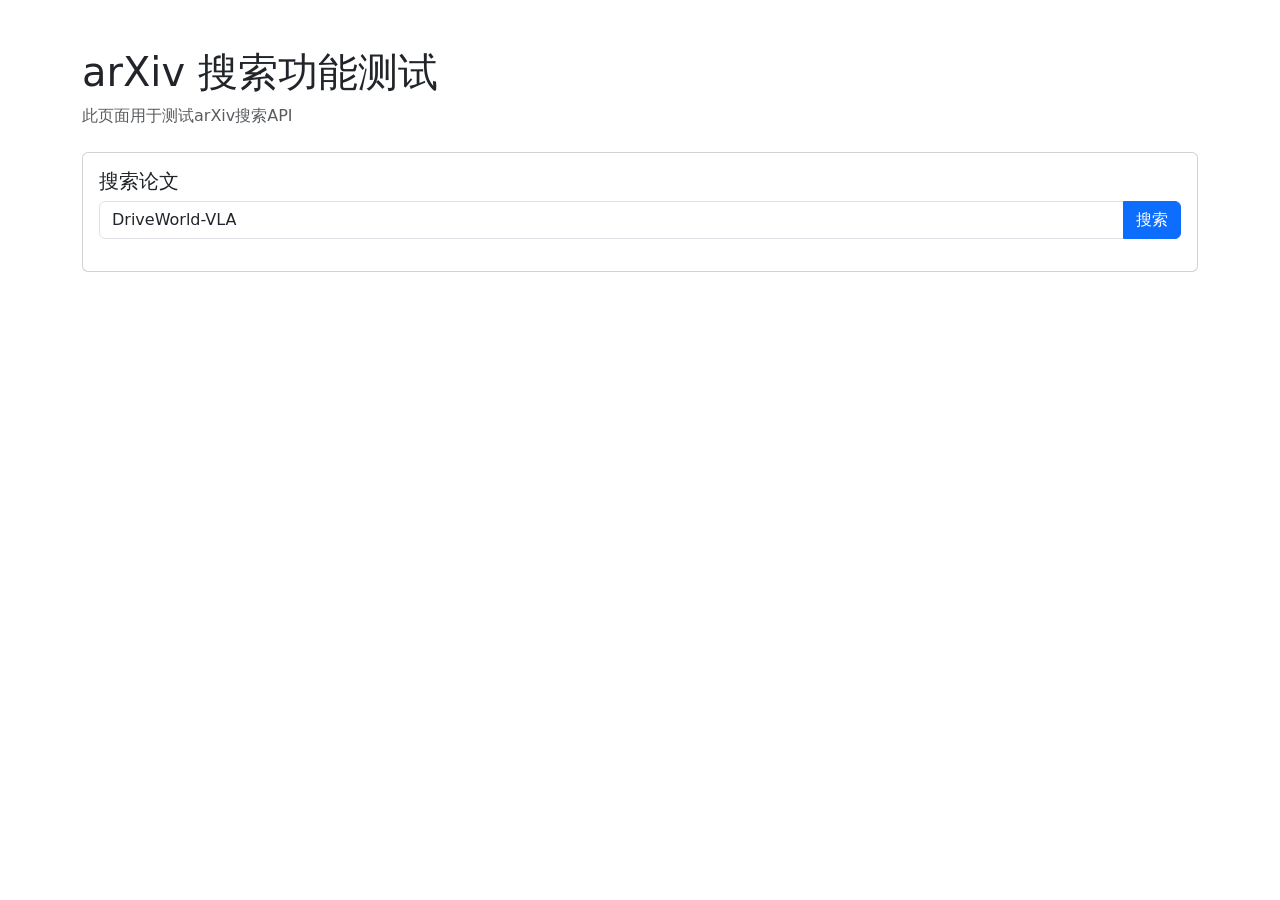
==== test_arxiv.html @ e71cfe6e "Improve arXiv search with better query syntax - Use intelligent query construction: ti:query OR abs:" ====
<!DOCTYPE html>
<html lang="zh-CN">
<head>
    <meta charset="UTF-8">
    <meta name="viewport" content="width=device-width, initial-scale=1.0">
    <title>arXiv搜索测试</title>
    <link href="https://cdn.jsdelivr.net/npm/bootstrap@5.3.0/dist/css/bootstrap.min.css" rel="stylesheet">
</head>
<body>
    <div class="container mt-5">
        <h1>arXiv 搜索功能测试</h1>
        <p class="text-muted">此页面用于测试arXiv搜索API</p>

        <div class="card mt-4">
            <div class="card-body">
                <h5>搜索论文</h5>
                <div class="input-group mb-3">
                    <input type="text" class="form-control" id="searchQuery" placeholder="输入关键词（例如：DriveWorld-VLA）" value="DriveWorld-VLA">
                    <button class="btn btn-primary" onclick="testSearch()">搜索</button>
                </div>

                <div id="loading" class="d-none">
                    <div class="spinner-border text-primary" role="status">
                        <span class="visually-hidden">Loading...</span>
                    </div>
                    <span class="ms-2">搜索中...</span>
                </div>

                <div id="results" class="mt-3"></div>
            </div>
        </div>
    </div>

    <script>
        async function testSearch() {
            const query = document.getElementById('searchQuery').value.trim();
            const resultsDiv = document.getElementById('results');
            const loadingDiv = document.getElementById('loading');

            if (!query) {
                resultsDiv.innerHTML = '<div class="alert alert-warning">请输入搜索关键词</div>';
                return;
            }

            loadingDiv.classList.remove('d-none');
            resultsDiv.innerHTML = '';

            try {
                console.log('搜索关键词:', query);

                // 调用API
                const response = await fetch(`/api/arxiv/search?query=${encodeURIComponent(query)}&max_results=10`);
                console.log('响应状态:', response.status);

                if (!response.ok) {
                    const error = await response.json();
                    throw new Error(error.detail || '请求失败');
                }

                const data = await response.json();
                console.log('搜索结果:', data);

                // 显示结果
                if (data.count === 0) {
                    resultsDiv.innerHTML = `
                        <div class="alert alert-warning">
                            <h6>未找到结果</h6>
                            <p>搜索词: ${escapeHtml(query)}</p>
                            <p>实际查询: ${escapeHtml(data.search_query || query)}</p>
                        </div>
                    `;
                } else {
                    resultsDiv.innerHTML = `
                        <div class="alert alert-success">
                            找到 ${data.count} 篇论文
                            <br><small>实际查询: ${escapeHtml(data.search_query || query)}</small>
                        </div>
                        ${data.results.map((paper, i) => `
                            <div class="card mb-3">
                                <div class="card-body">
                                    <h6 class="card-title">${i + 1}. ${escapeHtml(paper.title)}</h6>
                                    <p class="card-text">
                                        <strong>作者:</strong> ${escapeHtml(paper.authors)}<br>
                                        <strong>发布日期:</strong> ${paper.published} (${paper.year})<br>
                                        <strong>arXiv ID:</strong> ${paper.arxiv_id}<br>
                                        <strong>分类:</strong> ${escapeHtml(paper.categories)}
                                    </p>
                                    <p class="card-text"><small class="text-muted">${escapeHtml(paper.abstract.substring(0, 200))}...</small></p>
                                    <a href="${paper.pdf_url}" target="_blank" class="btn btn-sm btn-primary">查看PDF</a>
                                </div>
                            </div>
                        `).join('')}
                    `;
                }
            } catch (error) {
                console.error('搜索错误:', error);
                resultsDiv.innerHTML = `
                    <div class="alert alert-danger">
                        <h6>搜索失败</h6>
                        <p>${escapeHtml(error.message)}</p>
                    </div>
                `;
            } finally {
                loadingDiv.classList.add('d-none');
            }
        }

        function escapeHtml(text) {
            if (!text) return '';
            const map = {
                '&': '&amp;',
                '<': '&lt;',
                '>': '&gt;',
                '"': '&quot;',
                "'": '&#039;'
            };
            return text.replace(/[&<>"']/g, m => map[m]);
        }

        // 回车搜索
        document.getElementById('searchQuery').addEventListener('keypress', (e) => {
            if (e.key === 'Enter') testSearch();
        });
    </script>
</body>
</html>
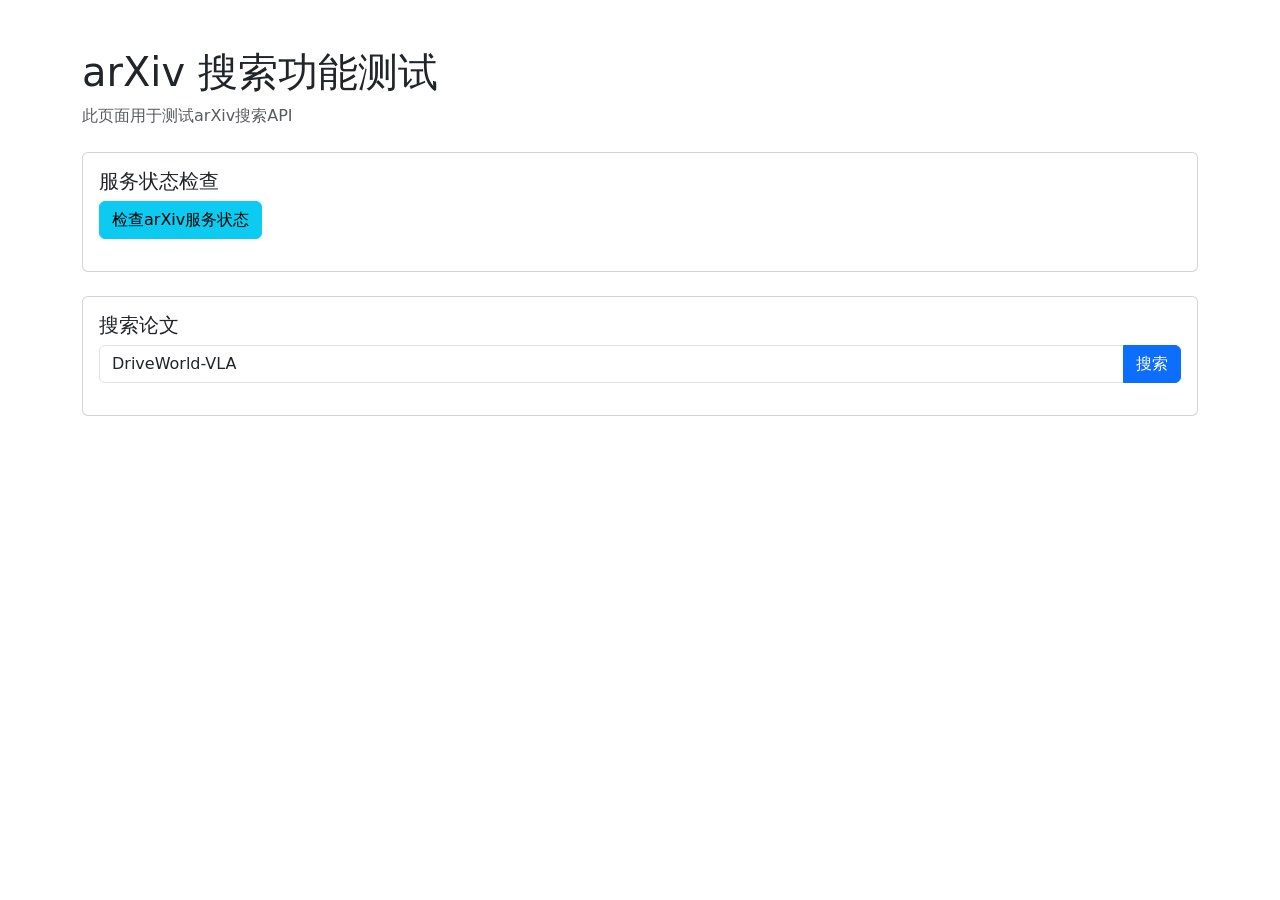
==== commit 718e1a0f: "Add health check endpoint for arXiv service - Add /api/arxiv/health endpoint to check if arxiv libra" ====
--- a/test_arxiv.html
+++ b/test_arxiv.html
@@ -10,6 +10,15 @@
     <div class="container mt-5">
         <h1>arXiv 搜索功能测试</h1>
         <p class="text-muted">此页面用于测试arXiv搜索API</p>
+
+        <!-- 健康检查 -->
+        <div class="card mt-4">
+            <div class="card-body">
+                <h5>服务状态检查</h5>
+                <button class="btn btn-info" onclick="checkHealth()">检查arXiv服务状态</button>
+                <div id="healthStatus" class="mt-3"></div>
+            </div>
+        </div>
 
         <div class="card mt-4">
             <div class="card-body">
@@ -32,6 +41,40 @@
     </div>
 
     <script>
+        async function checkHealth() {
+            const statusDiv = document.getElementById('healthStatus');
+            statusDiv.innerHTML = '<div class="spinner-border spinner-border-sm"></div> 检查中...';
+
+            try {
+                const response = await fetch('/api/arxiv/health');
+                const data = await response.json();
+
+                console.log('Health check:', data);
+
+                if (data.arxiv_available) {
+                    statusDiv.innerHTML = `
+                        <div class="alert alert-success">
+                            ✓ ${data.message}
+                        </div>
+                    `;
+                } else {
+                    statusDiv.innerHTML = `
+                        <div class="alert alert-danger">
+                            ✗ ${data.message}
+                            <br><small>请检查服务器日志或联系管理员</small>
+                        </div>
+                    `;
+                }
+            } catch (error) {
+                console.error('Health check failed:', error);
+                statusDiv.innerHTML = `
+                    <div class="alert alert-danger">
+                        健康检查失败: ${error.message}
+                    </div>
+                `;
+            }
+        }
+
         async function testSearch() {
             const query = document.getElementById('searchQuery').value.trim();
             const resultsDiv = document.getElementById('results');
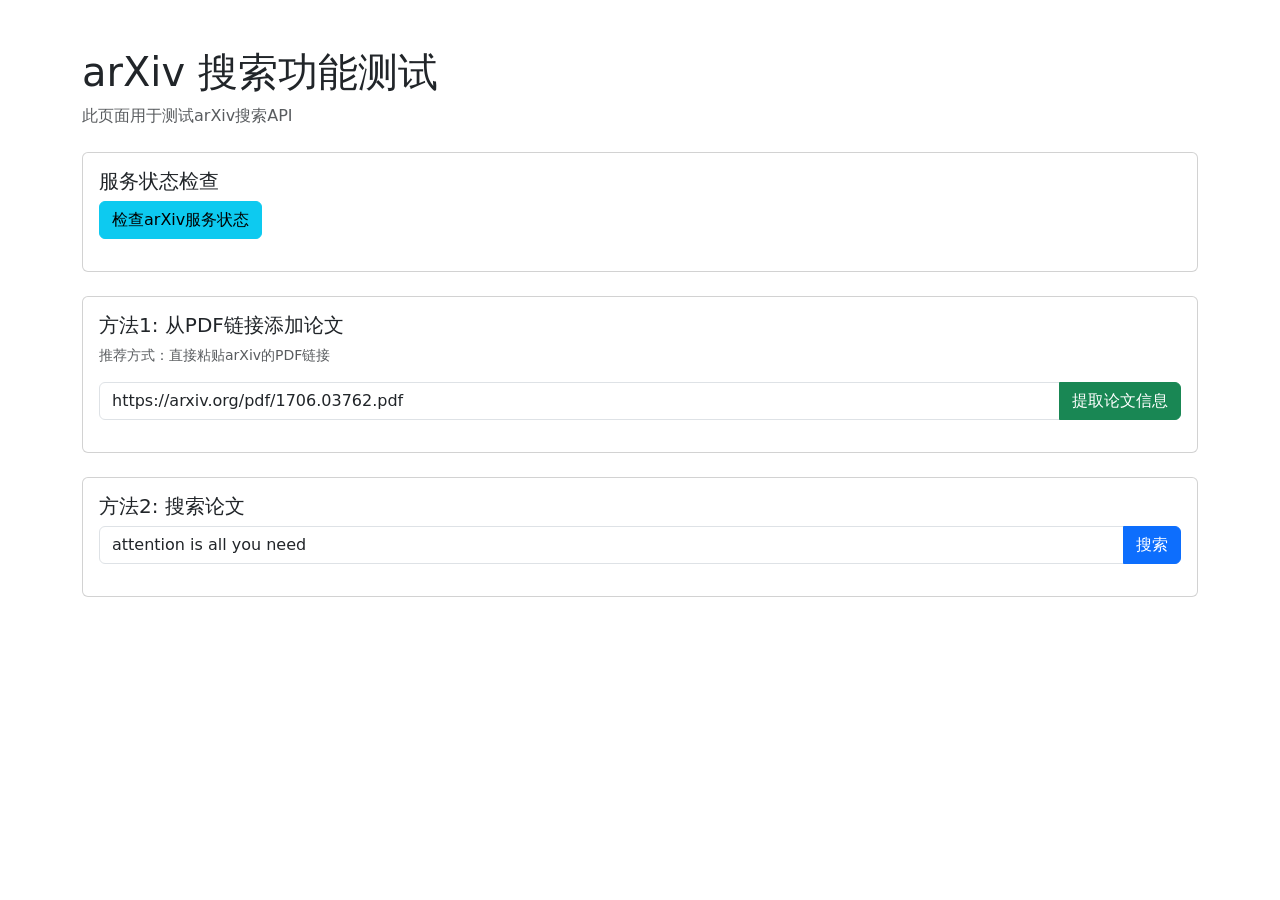
==== commit d19d3dfa: "Refactor arXiv integration to use public HTTP API Major changes: - Remove dependency on arxiv Python" ====
--- a/test_arxiv.html
+++ b/test_arxiv.html
@@ -22,9 +22,21 @@
 
         <div class="card mt-4">
             <div class="card-body">
-                <h5>搜索论文</h5>
+                <h5>方法1: 从PDF链接添加论文</h5>
+                <p class="text-muted small">推荐方式：直接粘贴arXiv的PDF链接</p>
                 <div class="input-group mb-3">
-                    <input type="text" class="form-control" id="searchQuery" placeholder="输入关键词（例如：DriveWorld-VLA）" value="DriveWorld-VLA">
+                    <input type="text" class="form-control" id="pdfUrl" placeholder="https://arxiv.org/pdf/2301.12345.pdf" value="https://arxiv.org/pdf/1706.03762.pdf">
+                    <button class="btn btn-success" onclick="testPdfUrl()">提取论文信息</button>
+                </div>
+                <div id="pdfResults" class="mt-3"></div>
+            </div>
+        </div>
+
+        <div class="card mt-4">
+            <div class="card-body">
+                <h5>方法2: 搜索论文</h5>
+                <div class="input-group mb-3">
+                    <input type="text" class="form-control" id="searchQuery" placeholder="输入关键词（例如：DriveWorld-VLA）" value="attention is all you need">
                     <button class="btn btn-primary" onclick="testSearch()">搜索</button>
                 </div>
 
@@ -41,6 +53,64 @@
     </div>
 
     <script>
+        async function testPdfUrl() {
+            const pdfUrl = document.getElementById('pdfUrl').value.trim();
+            const resultsDiv = document.getElementById('pdfResults');
+
+            if (!pdfUrl) {
+                resultsDiv.innerHTML = '<div class="alert alert-warning">请输入PDF链接</div>';
+                return;
+            }
+
+            resultsDiv.innerHTML = '<div class="spinner-border spinner-border-sm"></div> 提取中...';
+
+            try {
+                console.log('PDF链接:', pdfUrl);
+
+                const response = await fetch(`/api/arxiv/from-pdf-url?pdf_url=${encodeURIComponent(pdfUrl)}`, {
+                    method: 'POST'
+                });
+
+                console.log('响应状态:', response.status);
+
+                if (!response.ok) {
+                    const error = await response.json();
+                    throw new Error(error.detail || '请求失败');
+                }
+
+                const data = await response.json();
+                console.log('提取结果:', data);
+
+                const paper = data.paper;
+                resultsDiv.innerHTML = `
+                    <div class="alert alert-success">
+                        <h6>✓ 成功提取论文信息</h6>
+                    </div>
+                    <div class="card">
+                        <div class="card-body">
+                            <h6 class="card-title">${escapeHtml(paper.title)}</h6>
+                            <p class="card-text">
+                                <strong>作者:</strong> ${escapeHtml(paper.authors)}<br>
+                                <strong>发布日期:</strong> ${paper.published} (${paper.year})<br>
+                                <strong>arXiv ID:</strong> ${paper.arxiv_id}<br>
+                                <strong>分类:</strong> ${escapeHtml(paper.categories)}
+                            </p>
+                            <p class="card-text"><small class="text-muted">${escapeHtml(paper.abstract.substring(0, 300))}...</small></p>
+                            <a href="${paper.pdf_url}" target="_blank" class="btn btn-sm btn-primary">查看PDF</a>
+                        </div>
+                    </div>
+                `;
+            } catch (error) {
+                console.error('提取错误:', error);
+                resultsDiv.innerHTML = `
+                    <div class="alert alert-danger">
+                        <h6>提取失败</h6>
+                        <p>${escapeHtml(error.message)}</p>
+                    </div>
+                `;
+            }
+        }
+
         async function checkHealth() {
             const statusDiv = document.getElementById('healthStatus');
             statusDiv.innerHTML = '<div class="spinner-border spinner-border-sm"></div> 检查中...';
@@ -164,6 +234,10 @@
         document.getElementById('searchQuery').addEventListener('keypress', (e) => {
             if (e.key === 'Enter') testSearch();
         });
+
+        document.getElementById('pdfUrl').addEventListener('keypress', (e) => {
+            if (e.key === 'Enter') testPdfUrl();
+        });
     </script>
 </body>
 </html>
